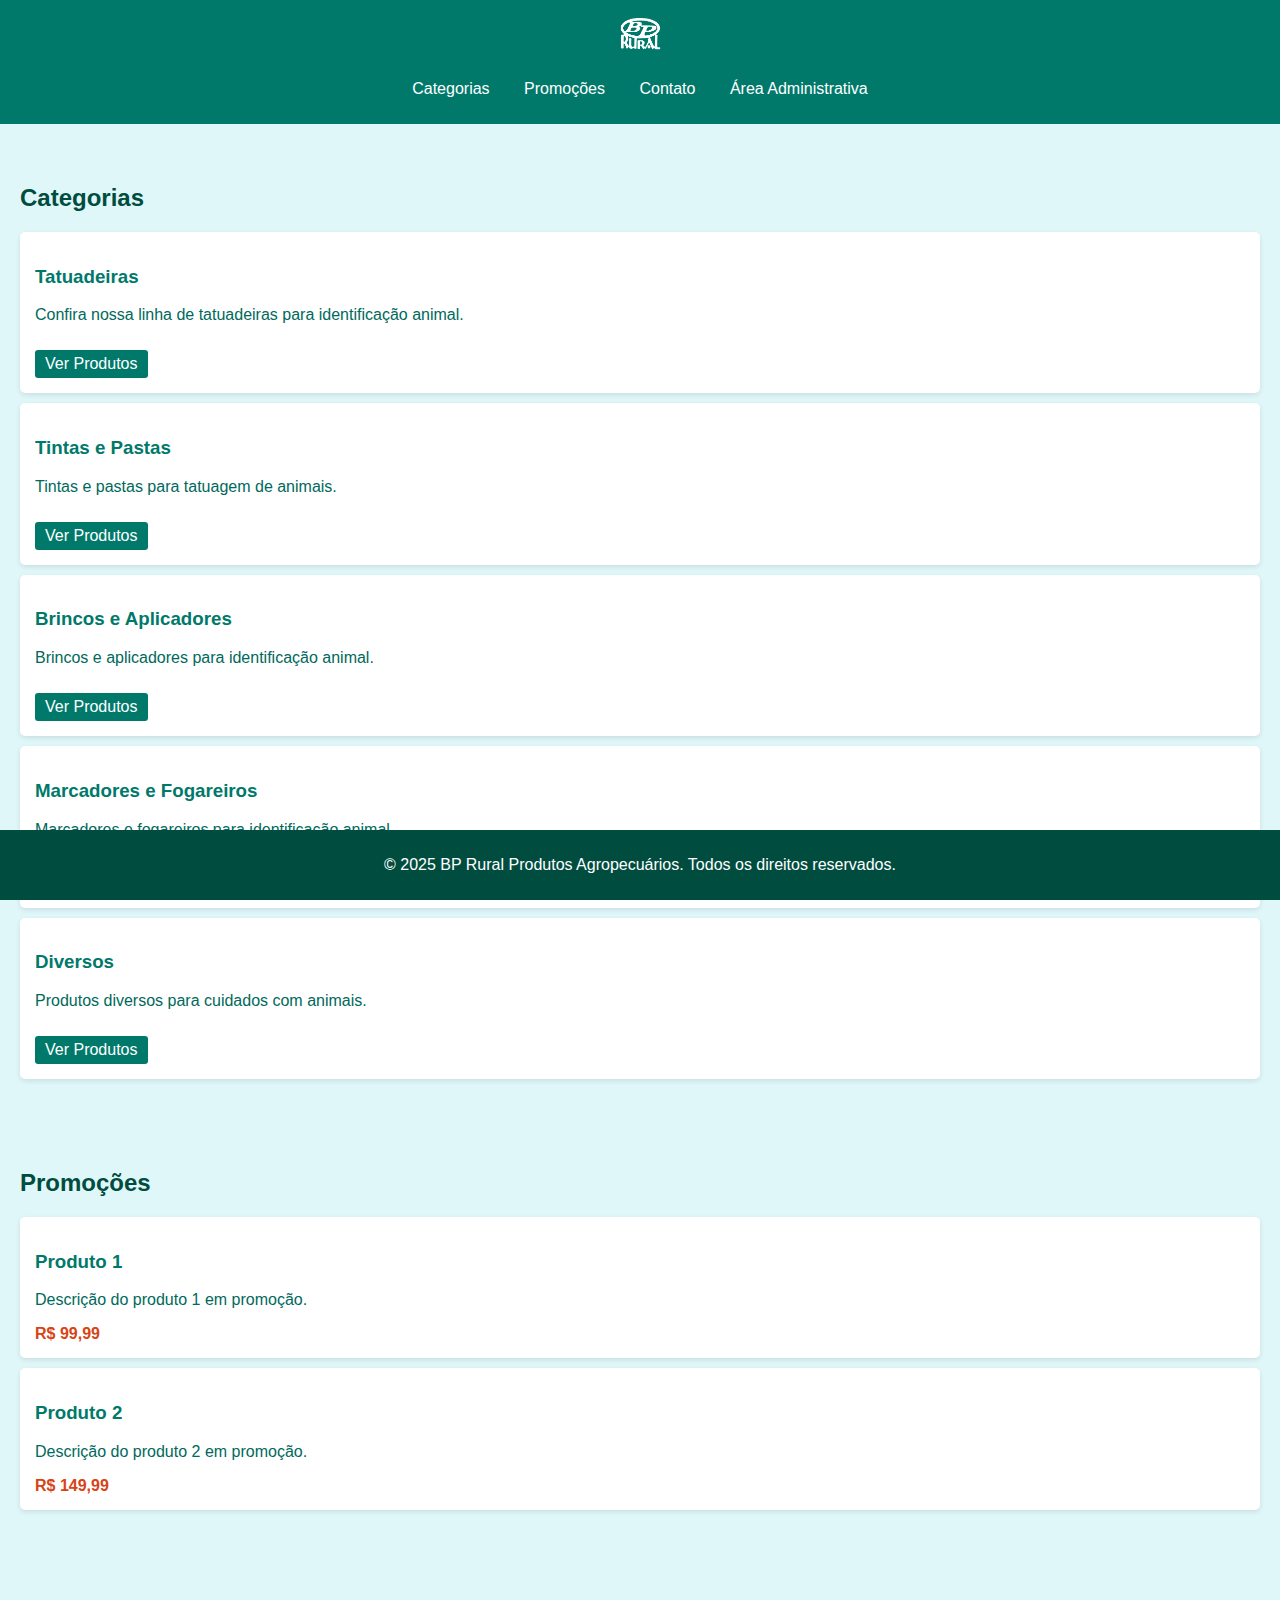
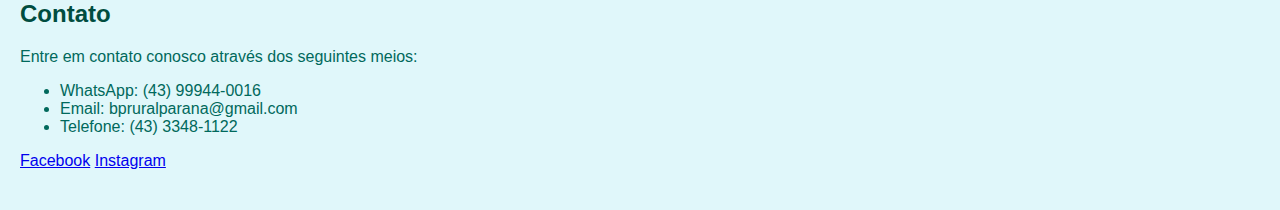
==== ProjetoWeb-main/index.html @ 35fe79bb "Add files via upload" ====
<!DOCTYPE html>
<html lang="pt-BR">
<head>
    <meta charset="UTF-8">
    <meta name="viewport" content="width=device-width, initial-scale=1.0">
    <title>BP Rural Produtos Agropecuários</title>
    <link rel="stylesheet" href="style.css">
</head>
<body>
    <header>
        <div class="logo">
            <img src="imagens/logo_branca.png" alt="BP Rural Produtos Agropecuários">
        </div>
        <nav>
            <ul>
                <li><a href="#categorias">Categorias</a></li>
                <li><a href="#promocoes">Promoções</a></li>
                <li><a href="#contato">Contato</a></li>
                <!-- Link para a área administrativa -->
                <li><a href="login.html">Área Administrativa</a></li>
            </ul>
        </nav>
    </header>
    <section id="categorias">
        <h2>Categorias</h2>
        <div class="categoria">
            <h3>Tatuadeiras</h3>
            <p>Confira nossa linha de tatuadeiras para identificação animal.</p>
            <a href="http://www.schilin.com.br/veterinaria/tatuadeiras" target="_blank">Ver Produtos</a>
        </div>
        <div class="categoria">
            <h3>Tintas e Pastas</h3>
            <p>Tintas e pastas para tatuagem de animais.</p>
            <a href="https://www.ruralban.com/identificacao-animal/tatuagem" target="_blank">Ver Produtos</a>
        </div>
        <div class="categoria">
            <h3>Brincos e Aplicadores</h3>
            <p>Brincos e aplicadores para identificação animal.</p>
            <a href="https://www.ruralban.com/identificacao-animal/brincos-aplicadores" target="_blank">Ver Produtos</a>
        </div>
        <div class="categoria">
            <h3>Marcadores e Fogareiros</h3>
            <p>Marcadores e fogareiros para identificação animal.</p>
            <a href="https://www.polite.com.br/marcadores-ct-39-168429.htm" target="_blank">Ver Produtos</a>
        </div>
        <div class="categoria">
            <h3>Diversos</h3>
            <p>Produtos diversos para cuidados com animais.</p>
            <a href="https://www.walmur.com.br/produtos/categoria/para-casco" target="_blank">Ver Produtos</a>
        </div>
    </section>

    <section id="promocoes">
        <h2>Promoções</h2>
        <div class="produto">
            <h3>Produto 1</h3>
            <p>Descrição do produto 1 em promoção.</p>
            <span class="preco">R$ 99,99</span>
        </div>
        <div class="produto">
            <h3>Produto 2</h3>
            <p>Descrição do produto 2 em promoção.</p>
            <span class="preco">R$ 149,99</span>
        </div>
    </section>

    <section id="contato">
        <h2>Contato</h2>
        <p>Entre em contato conosco através dos seguintes meios:</p>
        <ul>
            <li>WhatsApp: (43) 99944-0016</li>
            <li>Email: bpruralparana@gmail.com</li>
            <li>Telefone: (43) 3348-1122</li>
        </ul>
        <div class="redes-sociais">
            <a href="#" target="_blank">Facebook</a>
            <a href="#" target="_blank">Instagram</a>
        </div>
    </section>

    <footer>
        <p>&copy; 2025 BP Rural Produtos Agropecuários. Todos os direitos reservados.</p>
    </footer>
</body>
</html>
---- ProjetoWeb-main/style.css ----
body {
    font-family: Arial, sans-serif;
    margin: 0;
    padding: 0;
    background-color: #e0f7fa;
    color: #00695c;
}

header {
    background-color: #00796b;
    color: white;
    padding: 10px 20px;
    text-align: center;
}

header .logo img {
    height: 50px;
}

nav ul {
    list-style: none;
    padding: 0;
}

nav ul li {
    display: inline;
    margin: 0 15px;
}

nav ul li a {
    color: white;
    text-decoration: none;
}

section {
    padding: 20px;
    margin: 20px 0;
}

h2 {
    color: #004d40;
}

.categoria, .produto {
    background-color: white;
    padding: 15px;
    margin: 10px 0;
    border-radius: 5px;
    box-shadow: 0 2px 5px rgba(0,0,0,0.1);
}

.categoria h3, .produto h3 {
    color: #00796b;
}

.categoria a, .produto a {
    display: inline-block;
    margin-top: 10px;
    padding: 5px 10px;
    background-color: #00796b;
    color: white;
    text-decoration: none;
    border-radius: 3px;
}

.preco {
    font-weight: bold;
    color: #d84315;
}

footer {
    background-color: #004d40;
    color: white;
    text-align: center;
    padding: 10px 0;
    position: fixed;
    width: 100%;
    bottom: 0;
}
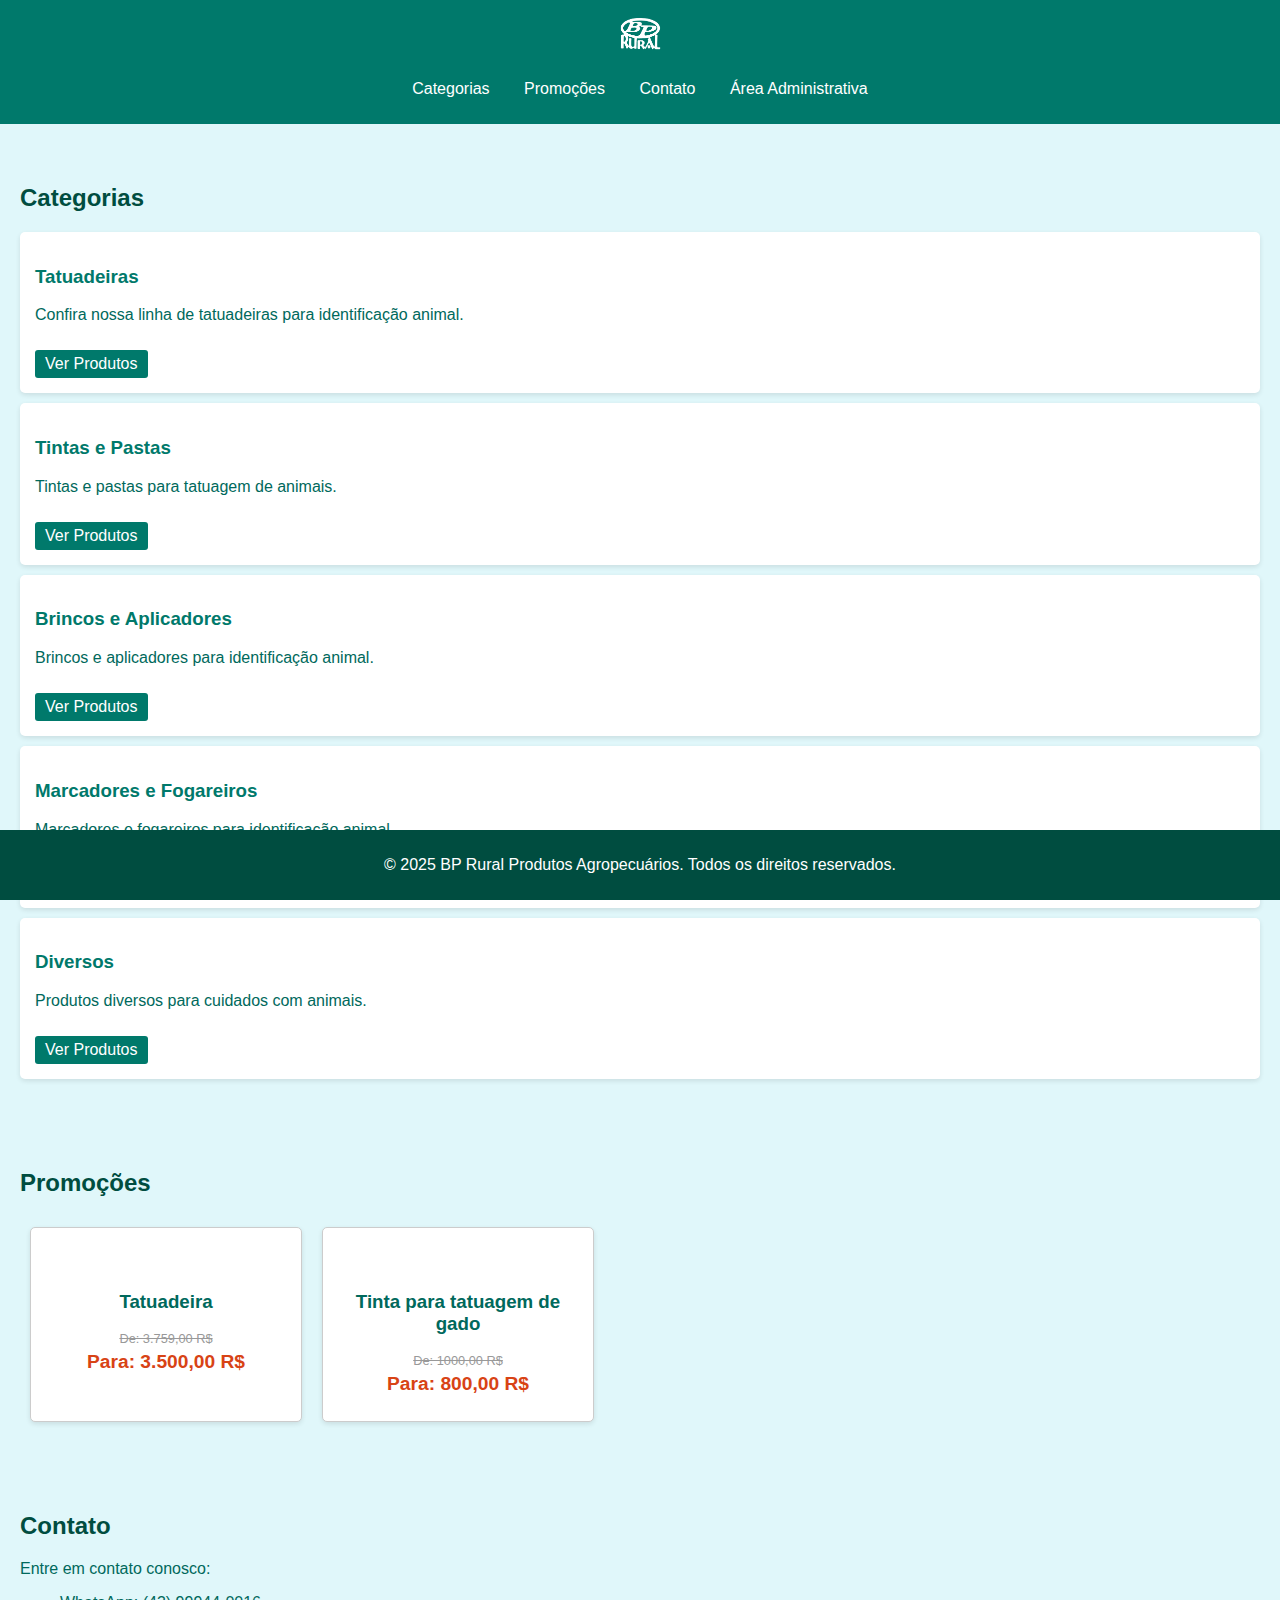
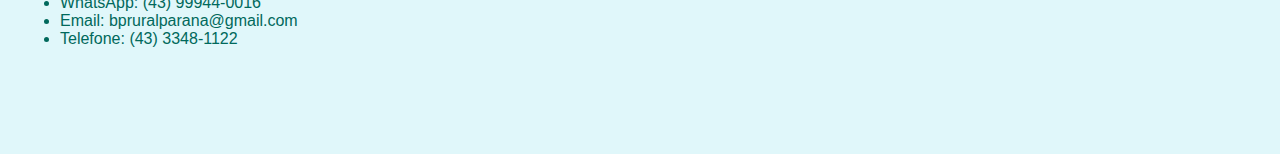
==== commit 8acc1428: "Add files via upload" ====
--- a/ProjetoWeb-main/index.html
+++ b/ProjetoWeb-main/index.html
@@ -5,6 +5,47 @@
     <meta name="viewport" content="width=device-width, initial-scale=1.0">
     <title>BP Rural Produtos Agropecuários</title>
     <link rel="stylesheet" href="style.css">
+    <style>
+        /* Estilização extra para a seção de promoções */
+        #promocoes .promocoes-container {
+            display: flex;
+            flex-wrap: nowrap;
+            overflow-x: auto;
+            gap: 20px;
+            padding: 10px;
+        }
+        .produto-promocao {
+            flex: 0 0 auto;
+            width: 250px;
+            border: 1px solid #ccc;
+            border-radius: 5px;
+            background-color: #fff;
+            box-shadow: 0 2px 5px rgba(0,0,0,0.1);
+            padding: 10px;
+            text-align: center;
+            transition: transform 0.3s;
+        }
+        .produto-promocao:hover {
+            transform: scale(1.03);
+        }
+        .produto-promocao img {
+            width: 100%;
+            height: auto;
+            border-radius: 5px;
+        }
+        .preco-antigo {
+            font-size: 0.8em;
+            color: #999;
+            text-decoration: line-through;
+            margin: 5px 0;
+        }
+        .preco-promocao {
+            font-size: 1.2em;
+            color: #d84315;
+            font-weight: bold;
+            margin: 5px 0;
+        }
+    </style>
 </head>
 <body>
     <header>
@@ -21,13 +62,16 @@
             </ul>
         </nav>
     </header>
+
     <section id="categorias">
         <h2>Categorias</h2>
+
         <div class="categoria">
             <h3>Tatuadeiras</h3>
             <p>Confira nossa linha de tatuadeiras para identificação animal.</p>
             <a href="http://www.schilin.com.br/veterinaria/tatuadeiras" target="_blank">Ver Produtos</a>
         </div>
+
         <div class="categoria">
             <h3>Tintas e Pastas</h3>
             <p>Tintas e pastas para tatuagem de animais.</p>
@@ -50,32 +94,42 @@
         </div>
     </section>
 
+    <!-- Seção de Promoções -->
     <section id="promocoes">
         <h2>Promoções</h2>
-        <div class="produto">
-            <h3>Produto 1</h3>
-            <p>Descrição do produto 1 em promoção.</p>
-            <span class="preco">R$ 99,99</span>
-        </div>
-        <div class="produto">
-            <h3>Produto 2</h3>
-            <p>Descrição do produto 2 em promoção.</p>
-            <span class="preco">R$ 149,99</span>
+        <div class="promocoes-container">
+            <div class="produto-promocao">
+                <p>
+                    <img src="imagens/tatuadeira.jpg" alt="">
+                    <h3>Tatuadeira</h3>
+                    <p class="preco-antigo">De: 3.759,00 R$</p>
+                    <p class="preco-promocao">Para: 3.500,00 R$</p>
+                </p>
+            </div>
+
+            <div class="produto-promocao">
+                <p>
+                    <img src="imagens/tinta.jpg" alt="">
+                    <h3>Tinta para tatuagem de gado</h3>
+                    <p class="preco-antigo">De: 1000,00 R$</p>
+                    <p class="preco-promocao">Para: 800,00 R$</p>
+                </p>
+            </div>
         </div>
     </section>
 
     <section id="contato">
         <h2>Contato</h2>
-        <p>Entre em contato conosco através dos seguintes meios:</p>
+        <p>Entre em contato conosco:</p>
         <ul>
             <li>WhatsApp: (43) 99944-0016</li>
             <li>Email: bpruralparana@gmail.com</li>
             <li>Telefone: (43) 3348-1122</li>
         </ul>
-        <div class="redes-sociais">
+        <!-- <div class="redes-sociais">
             <a href="#" target="_blank">Facebook</a>
             <a href="#" target="_blank">Instagram</a>
-        </div>
+        </div> -->
     </section>
 
     <footer>
--- a/ProjetoWeb-main/style.css
+++ b/ProjetoWeb-main/style.css
@@ -4,6 +4,7 @@
     padding: 0;
     background-color: #e0f7fa;
     color: #00695c;
+    padding-bottom: 50px;
 }
 
 header {
